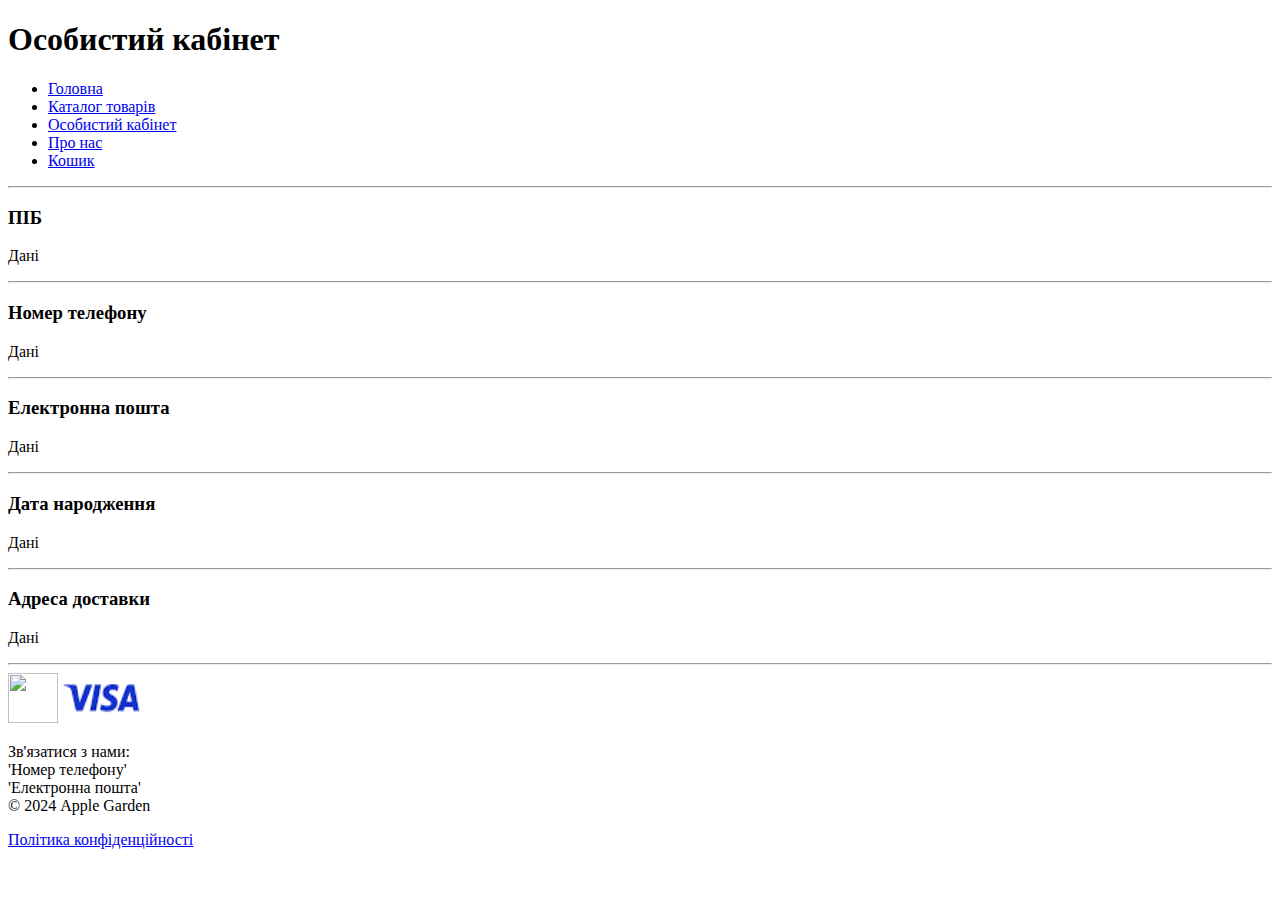
==== partials/cabinet.html @ 50c5e9bf "Update and rename cabinet.html to partials/cabinet.html" ====
<!DOCTYPE html>
<html lang="ua">
    <head>
        <meta charset="UTF-8">
        <meta name="viewport" content="width=device-width, initial-scale=1.0">
        <title>Apple Garden - особистий кабінет</title>
    </head>
    <body>
        <header>
            <h1>Особистий кабінет</h1>
            <nav>
                <ul>
                    <li><a href="index.html">Головна</a></li>
                    <li><a href="catalog.html">Каталог товарів</a></li>
                    <li><a href="cabinet.html">Особистий кабінет</a></li>
                    <li><a href="information.html">Про нас</a></li>
                    <li><a href="cart.html">Кошик</a></li>
                </ul>
            </nav>
        </header>
        <main>
            <hr>
            <h3>ПІБ</h3>
            <p>Дані</p>
            <hr>
            <h3>Номер телефону</h3>
            <p>Дані</p>
            <hr>
            <h3>Електронна пошта</h3>
            <p>Дані</p>
            <hr>
            <h3>Дата народження</h3>
            <p>Дані</p>
            <hr>
            <h3>Адреса доставки</h3>
            <p>Дані</p>
            <hr>
        </main>
        <footer>
            <img src="https://www.mastercard.ua/content/dam/public/mastercardcom/eu/uk/images/consumers/icons/mc-logo-52.svg" alt="" width="50" height="50">
            <img src="[data-uri]" alt="" width="80" height="50">
            <p> Зв'язатися з нами: <br />
                'Номер телефону' <br />
                'Електронна пошта' <br />
                © 2024 Apple Garden</p>
            <a href="/privacy">Політика конфіденційності</a>
        </footer>
    </body>
</html>
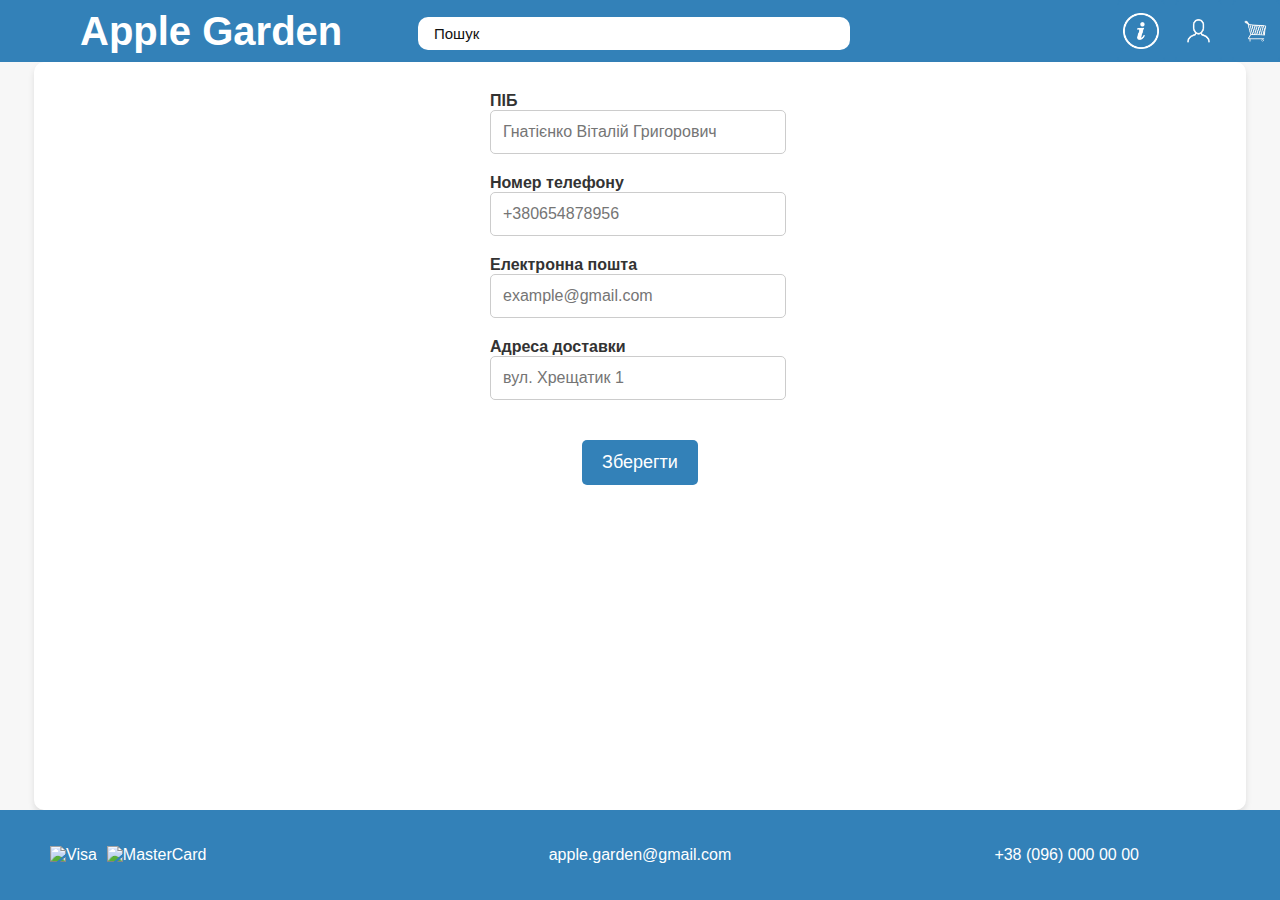
==== commit eb91d1de: "Add files via upload" ====
--- a/partials/cabinet.html
+++ b/partials/cabinet.html
@@ -1,49 +1,95 @@
 <!DOCTYPE html>
-<html lang="ua">
+<html lang="en">
     <head>
         <meta charset="UTF-8">
         <meta name="viewport" content="width=device-width, initial-scale=1.0">
         <title>Apple Garden - особистий кабінет</title>
+        <link rel="stylesheet" href="../styles/main.css">
     </head>
-    <body>
+    <body class="cab-body">
+        
         <header>
-            <h1>Особистий кабінет</h1>
-            <nav>
-                <ul>
-                    <li><a href="index.html">Головна</a></li>
-                    <li><a href="catalog.html">Каталог товарів</a></li>
-                    <li><a href="cabinet.html">Особистий кабінет</a></li>
-                    <li><a href="information.html">Про нас</a></li>
-                    <li><a href="cart.html">Кошик</a></li>
-                </ul>
-            </nav>
+            <div class="header">
+                <a href="../index.html">
+                    <div class="logo">Apple Garden</div>
+                </a>
+        
+                <div class="search">
+                    <input type="text" class="search-input" placeholder="Пошук">
+                </div>
+        
+                
+                <div class="icons">
+                    <a href="../partials/information.html" class="info">
+                        <img class="info" src="../img/logo.png" alt="Info">
+                    </a>
+                    <a href="../partials/cabinet.html" class="cabinet">
+                        <img src="../img/cab.png" alt="Cabinet">
+                    </a>
+                    <a href="../partials/cart.html" class="cart">
+                        <img src="../img/cart.png" alt="Cart">
+                    </a>
+                </div>
+        
+                
+                <div class="menu">
+                    <button class="menu-toggle">☰</button>
+                    <div class="menu-items">
+                        <a href="../partials/information.html" class="info">
+                            <img src="../img/logo.png" alt="Info">
+                        </a>
+                        <a href="../partials/cabinet.html" class="cabinet">
+                            <img src="../img/cab.png" alt="Cabinet">
+                        </a>
+                        <a href="../partials/cart.html" class="cart">
+                            <img src="../img/cart.png" alt="Cart">
+                        </a>
+                    </div>
+                </div>
+            </div>
         </header>
-        <main>
-            <hr>
-            <h3>ПІБ</h3>
-            <p>Дані</p>
-            <hr>
-            <h3>Номер телефону</h3>
-            <p>Дані</p>
-            <hr>
-            <h3>Електронна пошта</h3>
-            <p>Дані</p>
-            <hr>
-            <h3>Дата народження</h3>
-            <p>Дані</p>
-            <hr>
-            <h3>Адреса доставки</h3>
-            <p>Дані</p>
-            <hr>
+        
+
+
+
+        <main class="cab-main">
+            <div class="cabinet-container">
+                <form>
+                    <label for="name">ПІБ</label>
+                    <input type="text" id="name" name="name" placeholder="Гнатієнко Віталій Григорович">
+
+                    <label for="phone-number">Номер телефону</label>
+                    <input type="tel" id="phone-number" name="phone-number" placeholder="+380654878956">
+
+                    <label for="email">Електронна пошта</label>
+                    <input type="email" id="email" name="email" placeholder="example@gmail.com">
+
+                    <label for="address">Адреса доставки</label>
+                    <input type="text" id="address" name="address" placeholder="вул. Хрещатик 1">
+                </form>
+            </div>
+            <div class="save-button-container">
+                <button class="save-button">Зберегти</button>
+            </div>
         </main>
-        <footer>
-            <img src="https://www.mastercard.ua/content/dam/public/mastercardcom/eu/uk/images/consumers/icons/mc-logo-52.svg" alt="" width="50" height="50">
-            <img src="[data-uri]" alt="" width="80" height="50">
-            <p> Зв'язатися з нами: <br />
-                'Номер телефону' <br />
-                'Електронна пошта' <br />
-                © 2024 Apple Garden</p>
-            <a href="/privacy">Політика конфіденційності</a>
+
+
+
+
+
+        <footer class="footer">
+            <div class="container1">
+                <div class="footer_payments">
+                    <img src="img/visa-logo.png" alt="Visa">
+                    <img src="img/mc-logo-52.svg" alt="MasterCard">
+                </div>
+                <div class="email">
+                    <p>apple.garden@gmail.com</p>
+                </div>
+                <div class="number">
+                    <p>+38 (096) 000 00 00</p>
+                </div>
+            </div>
         </footer>
     </body>
-</html>
+</html>--- a/styles/main.css
+++ b/styles/main.css
@@ -0,0 +1,8 @@
+@import url(cabinet_body.css);
+@import url(cart_body.css);
+@import url(catalog_body.css);
+@import url(index_body.css);
+@import url(item_body.css);
+@import url(header.css);
+@import url(footer.css);
+@import url(info_body.css);
